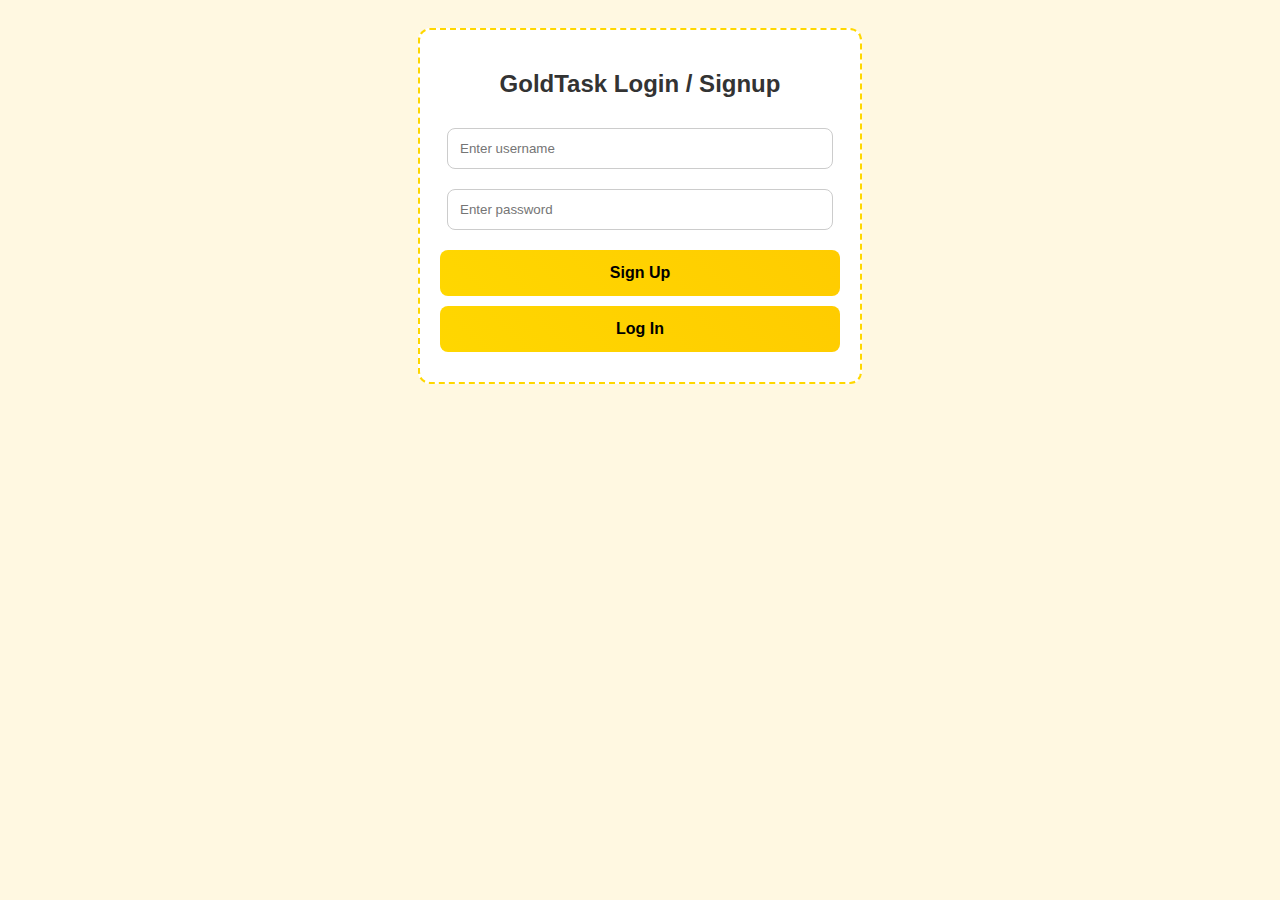
==== index.html @ 859b3c67 "Update index.html" ====
<!DOCTYPE html>
<html lang="en">
<head>
  <meta charset="UTF-8" />
  <meta name="viewport" content="width=device-width, initial-scale=1.0" />
  <title>GoldTask - Earn Daily</title>
  <link rel="stylesheet" href="https://cdnjs.cloudflare.com/ajax/libs/font-awesome/6.5.0/css/all.min.css">
  <style>
    body {
      font-family: Arial, sans-serif;
      background-color: #fff8e1;
      color: #333;
      text-align: center;
      padding: 20px;
    }
    .container {
      max-width: 600px;
      margin: auto;
      padding: 30px;
      background: #fffef2;
      border-radius: 12px;
      border: 2px solid #ffd700;
      box-shadow: 0 6px 12px rgba(0,0,0,0.1);
    }
    h1 {
      color: #b8860b;
      margin-bottom: 15px;
    }
    button {
      display: block;
      width: 100%;
      margin: 10px 0;
      padding: 14px;
      font-size: 16px;
      font-weight: bold;
      border: none;
      border-radius: 8px;
      background: linear-gradient(45deg, #ffd700, #ffcc00);
      cursor: pointer;
    }
    button:hover {
      background: linear-gradient(45deg, #ffcc00, #e6b800);
    }
    #referralText {
      font-weight: bold;
      margin-top: 10px;
    }
    #welcomeMessage {
      font-size: 24px;
      color: #b8860b;
      margin-top: 20px;
    }
    #fakeWithdrawalMsg {
      display: none;
      color: green;
      font-weight: bold;
    }
    .auth-container {
      max-width: 400px;
      margin: auto;
      padding: 20px;
      background: #fff;
      border: 2px dashed #ffd700;
      border-radius: 12px;
      margin-bottom: 20px;
    }
    input {
      width: 90%;
      padding: 12px;
      margin: 10px 0;
      border: 1px solid #ccc;
      border-radius: 8px;
    }
    .logout-btn {
      background: crimson;
      color: white;
    }
    #referralCountDisplay {
      font-size: 18px;
      color: #b8860b;
      margin: 15px 0;
      font-weight: bold;
    }
  </style>
</head>
<body>
  <div class="auth-container" id="authContainer">
    <h2>GoldTask Login / Signup</h2>
    <input type="text" id="username" placeholder="Enter username" />
    <input type="password" id="password" placeholder="Enter password" />
    <button onclick="signup()">Sign Up</button>
    <button onclick="login()">Log In</button>
  </div>

  <div id="welcomeMessage" style="display:none;">Welcome to GoldTask</div>

  <div class="container" style="display:none;" id="mainContainer">
    <h1>GoldTask</h1>
    <p>Watch ads, earn money, and invite friends!</p>
    
    <div id="referralCountDisplay">Your Referrals: 0</div>
    
    <button onclick="window.location.href='ad.html'"><i class="fas fa-play-circle"></i> Go to Ad Page</button>
    <button onclick="window.location.href='withdrawal.html'"><i class="fas fa-wallet"></i> Withdrawal</button>
    <button onclick="window.location.href='dashboard.html'"><i class="fas fa-chart-line"></i> Dashboard</button>
    <button onclick="window.location.href='activity.html'"><i class="fas fa-clock"></i> Activity History</button>
    <button onclick="window.location.href='setting.html'"><i class="fas fa-cog"></i> Settings</button>
    <button onclick="copyReferralLink()"><i class="fas fa-copy"></i> Copy Referral Link</button>
    <button onclick="openSurvey()"><i class="fas fa-poll"></i> Survey</button>
    <button class="logout-btn" onclick="logout()">Logout</button>
    
    <p>Referral Link: <span id="referralText">https://ads-watch-anj9.vercel.app/#ref=</span></p>
    <p id="fakeWithdrawalMsg">Processing your withdrawal request...</p>
    
    <button onclick="dailyCheckInReward()">Daily Check-In</button>
    <p id="coinsDisplay">Total Coins: 0</p>
    
    <p id="totalEarnings">Total Earnings: $0.00</p>
    
    <div id="referralSection" style="display: none; margin-top: 20px;">
      <h3>Your Referral Link:</h3>
      <input type="text" id="referralLink" readonly style="width: 100%; padding: 10px; border-radius: 8px; border: 1px solid #ccc;">
      <button onclick="copyReferralLink()" style="margin-top: 10px; padding: 10px 20px; border: none; background: #4CAF50; color: white; border-radius: 8px;">Copy</button>
    </div>
  </div>

  <script>
    function login() {
      const user = document.getElementById("username").value;
      const pass = document.getElementById("password").value;
      const saved = JSON.parse(localStorage.getItem("goldUser"));

      if (saved && user === saved.user && pass === saved.pass) {
        localStorage.setItem("goldLoggedIn", "true");
        localStorage.setItem("loggedInUser", user);
        localStorage.setItem("userSession", "active");

        if (!localStorage.getItem(`referralCount_${user}`)) {
          localStorage.setItem(`referralCount_${user}`, "0");
        }
        showDashboard();
      } else {
        alert("Invalid credentials.");
      }
    }

    document.addEventListener("DOMContentLoaded", function() {
      let savedCoins = parseInt(localStorage.getItem("coins") || "0");
      updateCoinsDisplay(savedCoins);
      updateEarningsDisplay();

      if (localStorage.getItem("goldLoggedIn") === "true" && 
          localStorage.getItem("userSession") === "active") {
        showDashboard();
      }

      const urlParams = new URLSearchParams(window.location.hash.slice(1));
      const referrer = urlParams.get("ref");
      if (referrer && !localStorage.getItem("ref_earned")) {
        let refCount = parseInt(localStorage.getItem(`referralCount_${referrer}`) || "0");
        localStorage.setItem(`referralCount_${referrer}`, refCount + 1);

        let refKey = `coins_${referrer}`;
        let current = parseInt(localStorage.getItem(refKey) || "0");
        localStorage.setItem(refKey, current + 100);

        localStorage.setItem("ref_earned", "true");

        const currentUser = localStorage.getItem("loggedInUser");
        if (currentUser === referrer) {
          updateReferralCountDisplay();
        }
      }
    });

    function logActivity(text) {
      let logs = JSON.parse(localStorage.getItem("activityLogs")) || [];
      const now = new Date().toLocaleString();
      logs.push(`${text} at ${now}`);
      localStorage.setItem("activityLogs", JSON.stringify(logs));
    }

    function openSurvey() {
      window.open("https://www.youtube.com/@ToonCraftStudio-f7o", "_blank");
      setTimeout(() => {
        let earnings = parseFloat(localStorage.getItem("goldEarnings") || "0");
        earnings += 0.15;
        localStorage.setItem("goldEarnings", earnings.toFixed(2));
        updateEarningsDisplay();
        alert("Survey complete! You earned $0.15");
      }, 10000);
    }

    function updateEarningsDisplay() {
      let earnings = parseFloat(localStorage.getItem("goldEarnings") || "0");
      document.getElementById("totalEarnings").innerText = `Total Earnings: $${earnings.toFixed(2)}`;
    }

    function copyReferralLink() {
      const text = document.getElementById("referralText").innerText;
      navigator.clipboard.writeText(text).then(() => {
        alert("Referral link copied!");
      });
    }

    function fakeWithdrawal() {
      document.querySelector("button").style.display = "none";
      document.getElementById("fakeWithdrawalMsg").style.display = "block";
      setTimeout(() => {
        document.getElementById("fakeWithdrawalMsg").innerText = "Your withdrawal request has been processed successfully!";
        setTimeout(() => {
          document.getElementById("fakeWithdrawalMsg").style.display = "none";
          document.querySelector("button").style.display = "block";
        }, 3000);
      }, 3000);
    }

    function signup() {
      const user = document.getElementById("username").value;
      const pass = document.getElementById("password").value;
      if (user && pass) {
        localStorage.setItem("goldUser", JSON.stringify({ user, pass }));
        alert("Signup successful! Now login.");
      } else {
        alert("Please enter both username and password.");
      }
    }

    function logout() {
      localStorage.removeItem("goldLoggedIn");
      localStorage.removeItem("loggedInUser");
      localStorage.removeItem("userSession");
      location.reload();
    }

    function showDashboard() {
      document.getElementById("authContainer").style.display = "none";
      document.getElementById("welcomeMessage").style.display = "block";
      setTimeout(() => {
        document.getElementById("welcomeMessage").style.display = "none";
        document.getElementById("mainContainer").style.display = "block";
        let coins = parseInt(localStorage.getItem("coins") || "0");
        updateCoinsDisplay(coins);

        const currentUser = localStorage.getItem("loggedInUser") || "MyUsername";
        document.getElementById("referralText").innerText = `https://ads-watch-anj9.vercel.app/#ref=${currentUser}`;

        updateReferralCountDisplay();
        updateEarningsDisplay();
      }, 2000);
    }

    function updateReferralCountDisplay() {
      const currentUser = localStorage.getItem("loggedInUser");
      if (currentUser) {
        const count = localStorage.getItem(`referralCount_${currentUser}`) || "0";
        document.getElementById("referralCountDisplay").innerText = `Your Referrals: ${count}`;
      }
    }

    function dailyCheckInReward() {
      let lastLogin = localStorage.getItem("lastLoginDate");
      let currentDate = new Date().toLocaleDateString();
      if (lastLogin !== currentDate) {
        localStorage.setItem("lastLoginDate", currentDate);
        let streak = parseInt(localStorage.getItem("streak") || "0");
        let reward = getDailyReward(streak);
        let currentCoins = parseInt(localStorage.getItem("coins") || "0");
        currentCoins += reward;
        localStorage.setItem("coins", currentCoins);
        localStorage.setItem("streak", streak + 1);
        alert(`You earned ${reward} coins for today's check-in!`);
        updateCoinsDisplay(currentCoins);
      } else {
        alert("You already checked in today. Come back tomorrow!");
      }
    }

    function getDailyReward(streak) {
      if (streak >= 6) {
        return 50;
      }
      return (streak + 1) * 5;
    }

    function updateCoinsDisplay(coins) {
      document.getElementById("coinsDisplay").innerText = `Total Coins: ${coins}`;
    }
  </script>
</body>
</html>
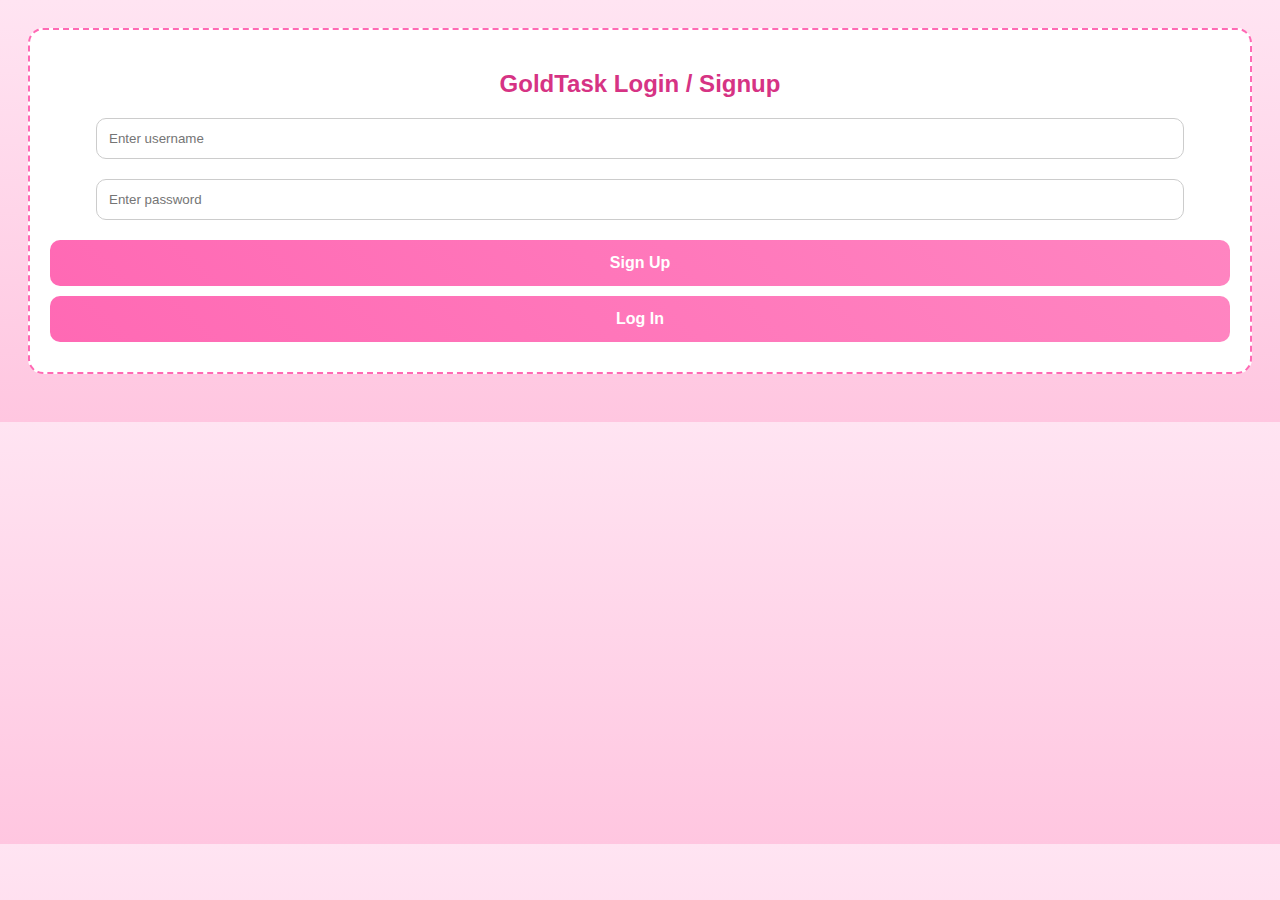
==== commit f0a0204d: "Update index.html" ====
--- a/index.html
+++ b/index.html
@@ -1,5 +1,4 @@
-<!DOCTYPE html>
-<html lang="en">
+<!DOCTYPE html><html lang="en">
 <head>
   <meta charset="UTF-8" />
   <meta name="viewport" content="width=device-width, initial-scale=1.0" />
@@ -7,8 +6,8 @@
   <link rel="stylesheet" href="https://cdnjs.cloudflare.com/ajax/libs/font-awesome/6.5.0/css/all.min.css">
   <style>
     body {
-      font-family: Arial, sans-serif;
-      background-color: #fff8e1;
+      font-family: 'Segoe UI', sans-serif;
+      background: linear-gradient(to bottom, #ffe4f2, #ffc6e0);
       color: #333;
       text-align: center;
       padding: 20px;
@@ -17,14 +16,14 @@
       max-width: 600px;
       margin: auto;
       padding: 30px;
-      background: #fffef2;
-      border-radius: 12px;
-      border: 2px solid #ffd700;
-      box-shadow: 0 6px 12px rgba(0,0,0,0.1);
-    }
-    h1 {
-      color: #b8860b;
-      margin-bottom: 15px;
+      background: #fff0f6;
+      border-radius: 20px;
+      border: 2px solid #ff69b4;
+      box-shadow: 0 8px 20px rgba(255, 105, 180, 0.2);
+    }
+    h1, h2 {
+      color: #d63384;
+      margin-bottom: 10px;
     }
     button {
       display: block;
@@ -34,52 +33,36 @@
       font-size: 16px;
       font-weight: bold;
       border: none;
-      border-radius: 8px;
-      background: linear-gradient(45deg, #ffd700, #ffcc00);
+      border-radius: 10px;
+      background: linear-gradient(45deg, #ff69b4, #ff85c1);
+      color: white;
       cursor: pointer;
     }
     button:hover {
-      background: linear-gradient(45deg, #ffcc00, #e6b800);
-    }
-    #referralText {
-      font-weight: bold;
-      margin-top: 10px;
-    }
-    #welcomeMessage {
-      font-size: 24px;
-      color: #b8860b;
-      margin-top: 20px;
-    }
-    #fakeWithdrawalMsg {
-      display: none;
-      color: green;
-      font-weight: bold;
-    }
-    .auth-container {
-      max-width: 400px;
-      margin: auto;
-      padding: 20px;
-      background: #fff;
-      border: 2px dashed #ffd700;
-      border-radius: 12px;
-      margin-bottom: 20px;
+      background: linear-gradient(45deg, #ff85c1, #ff69b4);
     }
     input {
       width: 90%;
       padding: 12px;
       margin: 10px 0;
       border: 1px solid #ccc;
-      border-radius: 8px;
+      border-radius: 10px;
     }
     .logout-btn {
       background: crimson;
       color: white;
     }
-    #referralCountDisplay {
+    #referralCountDisplay, #coinsDisplay, #totalEarnings {
       font-size: 18px;
-      color: #b8860b;
-      margin: 15px 0;
+      color: #d63384;
       font-weight: bold;
+    }
+    .auth-container {
+      background: #fff;
+      border: 2px dashed #ff69b4;
+      border-radius: 15px;
+      padding: 20px;
+      margin-bottom: 20px;
     }
   </style>
 </head>
@@ -90,94 +73,82 @@
     <input type="password" id="password" placeholder="Enter password" />
     <button onclick="signup()">Sign Up</button>
     <button onclick="login()">Log In</button>
-  </div>
-
-  <div id="welcomeMessage" style="display:none;">Welcome to GoldTask</div>
-
-  <div class="container" style="display:none;" id="mainContainer">
+  </div>  <div id="welcomeMessage" style="display:none; font-size:22px; color:#d63384;">Welcome to GoldTask</div>  <div class="container" style="display:none;" id="mainContainer">
     <h1>GoldTask</h1>
-    <p>Watch ads, earn money, and invite friends!</p>
-    
-    <div id="referralCountDisplay">Your Referrals: 0</div>
-    
-    <button onclick="window.location.href='ad.html'"><i class="fas fa-play-circle"></i> Go to Ad Page</button>
-    <button onclick="window.location.href='withdrawal.html'"><i class="fas fa-wallet"></i> Withdrawal</button>
-    <button onclick="window.location.href='dashboard.html'"><i class="fas fa-chart-line"></i> Dashboard</button>
-    <button onclick="window.location.href='activity.html'"><i class="fas fa-clock"></i> Activity History</button>
-    <button onclick="window.location.href='setting.html'"><i class="fas fa-cog"></i> Settings</button>
-    <button onclick="copyReferralLink()"><i class="fas fa-copy"></i> Copy Referral Link</button>
-    <button onclick="openSurvey()"><i class="fas fa-poll"></i> Survey</button>
-    <button class="logout-btn" onclick="logout()">Logout</button>
-    
-    <p>Referral Link: <span id="referralText">https://ads-watch-anj9.vercel.app/#ref=</span></p>
-    <p id="fakeWithdrawalMsg">Processing your withdrawal request...</p>
-    
-    <button onclick="dailyCheckInReward()">Daily Check-In</button>
-    <p id="coinsDisplay">Total Coins: 0</p>
-    
-    <p id="totalEarnings">Total Earnings: $0.00</p>
-    
-    <div id="referralSection" style="display: none; margin-top: 20px;">
-      <h3>Your Referral Link:</h3>
-      <input type="text" id="referralLink" readonly style="width: 100%; padding: 10px; border-radius: 8px; border: 1px solid #ccc;">
-      <button onclick="copyReferralLink()" style="margin-top: 10px; padding: 10px 20px; border: none; background: #4CAF50; color: white; border-radius: 8px;">Copy</button>
-    </div>
-  </div>
-
-  <script>
+    <p>Watch ads, earn coins, and invite friends to earn more!</p><div id="referralCountDisplay">Your Referrals: 0</div>
+<div id="coinsDisplay">Total Coins: 0</div>
+<div id="totalEarnings">Total Earnings: $0.00</div>
+
+<button onclick="window.location.href='ad.html'"><i class="fas fa-play-circle"></i> Watch Ads</button>
+<button onclick="openSurvey()"><i class="fas fa-poll"></i> Survey</button>
+<button onclick="dailyCheckInReward()"><i class="fas fa-calendar-check"></i> Daily Check-In</button>
+<button onclick="window.location.href='withdrawal.html'"><i class="fas fa-wallet"></i> Withdrawal</button>
+<button onclick="window.location.href='dashboard.html'"><i class="fas fa-chart-line"></i> Dashboard</button>
+<button onclick="window.location.href='activity.html'"><i class="fas fa-clock"></i> Activity</button>
+<button onclick="window.location.href='setting.html'"><i class="fas fa-cog"></i> Settings</button>
+<button onclick="copyReferralLink()"><i class="fas fa-copy"></i> Copy Referral Link</button>
+<button class="logout-btn" onclick="logout()">Logout</button>
+
+<p>Your Referral Link: <span id="referralText"></span></p>
+
+  </div>  <script>
+    function updateEarningsDisplay() {
+      let earnings = parseFloat(localStorage.getItem("goldEarnings") || "0");
+      document.getElementById("totalEarnings").innerText = `Total Earnings: $${earnings.toFixed(2)}`;
+    }
+
+    function updateCoinsDisplay() {
+      let coins = parseInt(localStorage.getItem("coins") || "0");
+      document.getElementById("coinsDisplay").innerText = `Total Coins: ${coins}`;
+    }
+
+    function updateReferralCountDisplay() {
+      const currentUser = localStorage.getItem("loggedInUser");
+      const count = localStorage.getItem(`referralCount_${currentUser}`) || "0";
+      document.getElementById("referralCountDisplay").innerText = `Your Referrals: ${count}`;
+    }
+
+    function showDashboard() {
+      document.getElementById("authContainer").style.display = "none";
+      document.getElementById("welcomeMessage").style.display = "block";
+      setTimeout(() => {
+        document.getElementById("welcomeMessage").style.display = "none";
+        document.getElementById("mainContainer").style.display = "block";
+        updateCoinsDisplay();
+        updateEarningsDisplay();
+        updateReferralCountDisplay();
+        const user = localStorage.getItem("loggedInUser");
+        document.getElementById("referralText").innerText = `https://yourdomain.com/#ref=${user}`;
+      }, 2000);
+    }
+
     function login() {
       const user = document.getElementById("username").value;
       const pass = document.getElementById("password").value;
       const saved = JSON.parse(localStorage.getItem("goldUser"));
-
       if (saved && user === saved.user && pass === saved.pass) {
         localStorage.setItem("goldLoggedIn", "true");
         localStorage.setItem("loggedInUser", user);
-        localStorage.setItem("userSession", "active");
-
-        if (!localStorage.getItem(`referralCount_${user}`)) {
-          localStorage.setItem(`referralCount_${user}`, "0");
-        }
         showDashboard();
       } else {
-        alert("Invalid credentials.");
-      }
-    }
-
-    document.addEventListener("DOMContentLoaded", function() {
-      let savedCoins = parseInt(localStorage.getItem("coins") || "0");
-      updateCoinsDisplay(savedCoins);
-      updateEarningsDisplay();
-
-      if (localStorage.getItem("goldLoggedIn") === "true" && 
-          localStorage.getItem("userSession") === "active") {
-        showDashboard();
-      }
-
-      const urlParams = new URLSearchParams(window.location.hash.slice(1));
-      const referrer = urlParams.get("ref");
-      if (referrer && !localStorage.getItem("ref_earned")) {
-        let refCount = parseInt(localStorage.getItem(`referralCount_${referrer}`) || "0");
-        localStorage.setItem(`referralCount_${referrer}`, refCount + 1);
-
-        let refKey = `coins_${referrer}`;
-        let current = parseInt(localStorage.getItem(refKey) || "0");
-        localStorage.setItem(refKey, current + 100);
-
-        localStorage.setItem("ref_earned", "true");
-
-        const currentUser = localStorage.getItem("loggedInUser");
-        if (currentUser === referrer) {
-          updateReferralCountDisplay();
-        }
-      }
-    });
-
-    function logActivity(text) {
-      let logs = JSON.parse(localStorage.getItem("activityLogs")) || [];
-      const now = new Date().toLocaleString();
-      logs.push(`${text} at ${now}`);
-      localStorage.setItem("activityLogs", JSON.stringify(logs));
+        alert("Invalid credentials");
+      }
+    }
+
+    function signup() {
+      const user = document.getElementById("username").value;
+      const pass = document.getElementById("password").value;
+      if (user && pass) {
+        localStorage.setItem("goldUser", JSON.stringify({ user, pass }));
+        alert("Signup successful!");
+      } else {
+        alert("Please enter username and password.");
+      }
+    }
+
+    function logout() {
+      localStorage.clear();
+      location.reload();
     }
 
     function openSurvey() {
@@ -187,75 +158,8 @@
         earnings += 0.15;
         localStorage.setItem("goldEarnings", earnings.toFixed(2));
         updateEarningsDisplay();
-        alert("Survey complete! You earned $0.15");
+        alert("Survey completed! You earned $0.15");
       }, 10000);
-    }
-
-    function updateEarningsDisplay() {
-      let earnings = parseFloat(localStorage.getItem("goldEarnings") || "0");
-      document.getElementById("totalEarnings").innerText = `Total Earnings: $${earnings.toFixed(2)}`;
-    }
-
-    function copyReferralLink() {
-      const text = document.getElementById("referralText").innerText;
-      navigator.clipboard.writeText(text).then(() => {
-        alert("Referral link copied!");
-      });
-    }
-
-    function fakeWithdrawal() {
-      document.querySelector("button").style.display = "none";
-      document.getElementById("fakeWithdrawalMsg").style.display = "block";
-      setTimeout(() => {
-        document.getElementById("fakeWithdrawalMsg").innerText = "Your withdrawal request has been processed successfully!";
-        setTimeout(() => {
-          document.getElementById("fakeWithdrawalMsg").style.display = "none";
-          document.querySelector("button").style.display = "block";
-        }, 3000);
-      }, 3000);
-    }
-
-    function signup() {
-      const user = document.getElementById("username").value;
-      const pass = document.getElementById("password").value;
-      if (user && pass) {
-        localStorage.setItem("goldUser", JSON.stringify({ user, pass }));
-        alert("Signup successful! Now login.");
-      } else {
-        alert("Please enter both username and password.");
-      }
-    }
-
-    function logout() {
-      localStorage.removeItem("goldLoggedIn");
-      localStorage.removeItem("loggedInUser");
-      localStorage.removeItem("userSession");
-      location.reload();
-    }
-
-    function showDashboard() {
-      document.getElementById("authContainer").style.display = "none";
-      document.getElementById("welcomeMessage").style.display = "block";
-      setTimeout(() => {
-        document.getElementById("welcomeMessage").style.display = "none";
-        document.getElementById("mainContainer").style.display = "block";
-        let coins = parseInt(localStorage.getItem("coins") || "0");
-        updateCoinsDisplay(coins);
-
-        const currentUser = localStorage.getItem("loggedInUser") || "MyUsername";
-        document.getElementById("referralText").innerText = `https://ads-watch-anj9.vercel.app/#ref=${currentUser}`;
-
-        updateReferralCountDisplay();
-        updateEarningsDisplay();
-      }, 2000);
-    }
-
-    function updateReferralCountDisplay() {
-      const currentUser = localStorage.getItem("loggedInUser");
-      if (currentUser) {
-        const count = localStorage.getItem(`referralCount_${currentUser}`) || "0";
-        document.getElementById("referralCountDisplay").innerText = `Your Referrals: ${count}`;
-      }
     }
 
     function dailyCheckInReward() {
@@ -264,28 +168,40 @@
       if (lastLogin !== currentDate) {
         localStorage.setItem("lastLoginDate", currentDate);
         let streak = parseInt(localStorage.getItem("streak") || "0");
-        let reward = getDailyReward(streak);
+        let reward = (streak + 1) * 5;
         let currentCoins = parseInt(localStorage.getItem("coins") || "0");
         currentCoins += reward;
         localStorage.setItem("coins", currentCoins);
         localStorage.setItem("streak", streak + 1);
         alert(`You earned ${reward} coins for today's check-in!`);
-        updateCoinsDisplay(currentCoins);
+        updateCoinsDisplay();
       } else {
-        alert("You already checked in today. Come back tomorrow!");
-      }
-    }
-
-    function getDailyReward(streak) {
-      if (streak >= 6) {
-        return 50;
-      }
-      return (streak + 1) * 5;
-    }
-
-    function updateCoinsDisplay(coins) {
-      document.getElementById("coinsDisplay").innerText = `Total Coins: ${coins}`;
-    }
-  </script>
-</body>
+        alert("You already checked in today!");
+      }
+    }
+
+    function copyReferralLink() {
+      const text = document.getElementById("referralText").innerText;
+      navigator.clipboard.writeText(text).then(() => alert("Referral link copied!"));
+    }
+
+    document.addEventListener("DOMContentLoaded", function () {
+      updateCoinsDisplay();
+      updateEarningsDisplay();
+      const params = new URLSearchParams(window.location.hash.slice(1));
+      const ref = params.get("ref");
+      if (ref && !localStorage.getItem("ref_earned")) {
+        let refCount = parseInt(localStorage.getItem(`referralCount_${ref}`) || "0");
+        localStorage.setItem(`referralCount_${ref}`, refCount + 1);
+        let refKey = `coins_${ref}`;
+        let current = parseInt(localStorage.getItem(refKey) || "0");
+        localStorage.setItem(refKey, current + 100);
+        localStorage.setItem("ref_earned", "true");
+      }
+
+      if (localStorage.getItem("goldLoggedIn") === "true") {
+        showDashboard();
+      }
+    });
+  </script></body>
 </html>
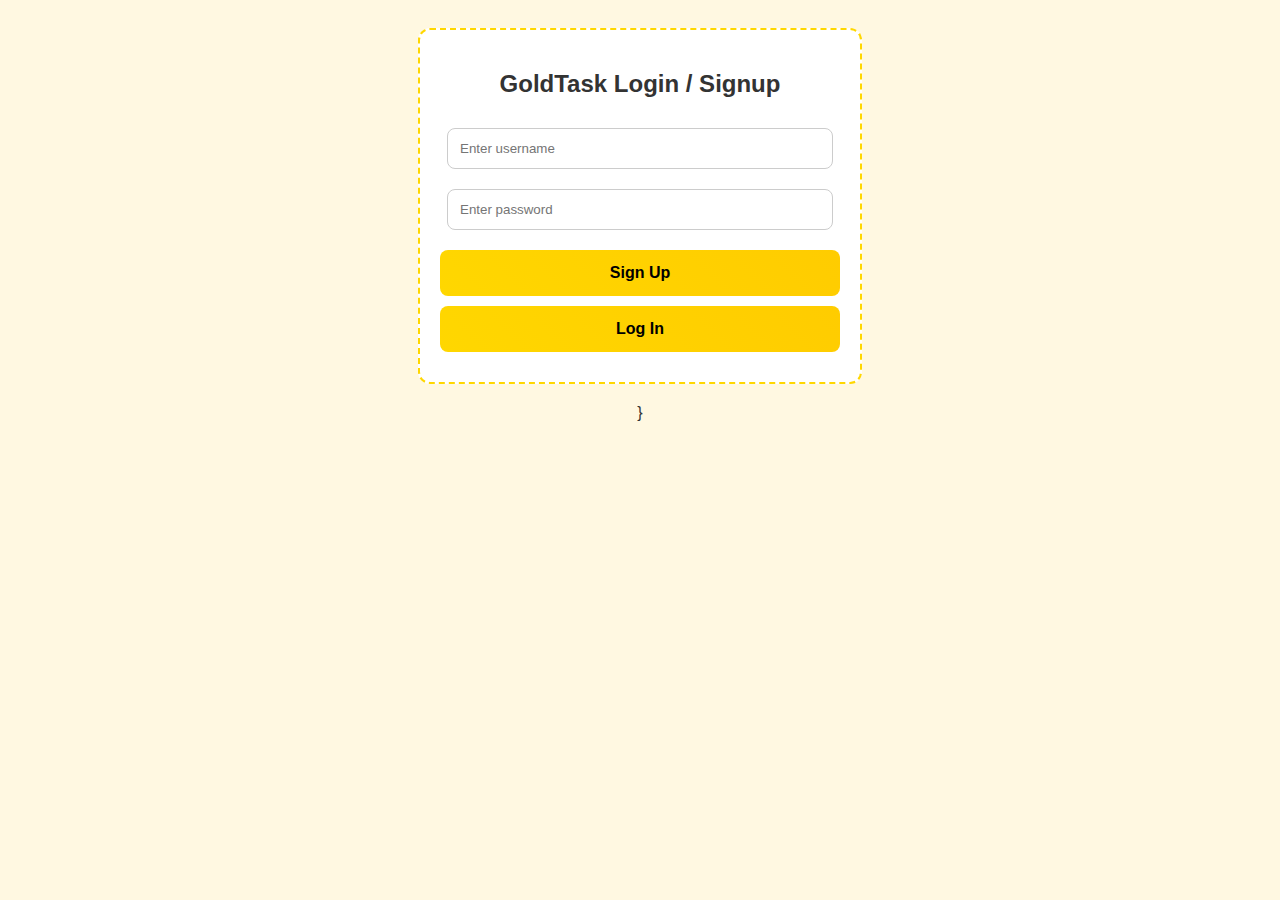
==== commit bbde469c: "Update index.html" ====
--- a/index.html
+++ b/index.html
@@ -1,4 +1,5 @@
-<!DOCTYPE html><html lang="en">
+<!DOCTYPE html>
+<html lang="en">
 <head>
   <meta charset="UTF-8" />
   <meta name="viewport" content="width=device-width, initial-scale=1.0" />
@@ -6,8 +7,8 @@
   <link rel="stylesheet" href="https://cdnjs.cloudflare.com/ajax/libs/font-awesome/6.5.0/css/all.min.css">
   <style>
     body {
-      font-family: 'Segoe UI', sans-serif;
-      background: linear-gradient(to bottom, #ffe4f2, #ffc6e0);
+      font-family: Arial, sans-serif;
+      background-color: #fff8e1;
       color: #333;
       text-align: center;
       padding: 20px;
@@ -16,14 +17,14 @@
       max-width: 600px;
       margin: auto;
       padding: 30px;
-      background: #fff0f6;
-      border-radius: 20px;
-      border: 2px solid #ff69b4;
-      box-shadow: 0 8px 20px rgba(255, 105, 180, 0.2);
-    }
-    h1, h2 {
-      color: #d63384;
-      margin-bottom: 10px;
+      background: #fffef2;
+      border-radius: 12px;
+      border: 2px solid #ffd700;
+      box-shadow: 0 6px 12px rgba(0,0,0,0.1);
+    }
+    h1 {
+      color: #b8860b;
+      margin-bottom: 15px;
     }
     button {
       display: block;
@@ -33,36 +34,52 @@
       font-size: 16px;
       font-weight: bold;
       border: none;
-      border-radius: 10px;
-      background: linear-gradient(45deg, #ff69b4, #ff85c1);
-      color: white;
+      border-radius: 8px;
+      background: linear-gradient(45deg, #ffd700, #ffcc00);
       cursor: pointer;
     }
     button:hover {
-      background: linear-gradient(45deg, #ff85c1, #ff69b4);
+      background: linear-gradient(45deg, #ffcc00, #e6b800);
+    }
+    #referralText {
+      font-weight: bold;
+      margin-top: 10px;
+    }
+    #welcomeMessage {
+      font-size: 24px;
+      color: #b8860b;
+      margin-top: 20px;
+    }
+    #fakeWithdrawalMsg {
+      display: none;
+      color: green;
+      font-weight: bold;
+    }
+    .auth-container {
+      max-width: 400px;
+      margin: auto;
+      padding: 20px;
+      background: #fff;
+      border: 2px dashed #ffd700;
+      border-radius: 12px;
+      margin-bottom: 20px;
     }
     input {
       width: 90%;
       padding: 12px;
       margin: 10px 0;
       border: 1px solid #ccc;
-      border-radius: 10px;
+      border-radius: 8px;
     }
     .logout-btn {
       background: crimson;
       color: white;
     }
-    #referralCountDisplay, #coinsDisplay, #totalEarnings {
+    #referralCountDisplay {
       font-size: 18px;
-      color: #d63384;
-      font-weight: bold;
-    }
-    .auth-container {
-      background: #fff;
-      border: 2px dashed #ff69b4;
-      border-radius: 15px;
-      padding: 20px;
-      margin-bottom: 20px;
+      color: #b8860b;
+      margin: 15px 0;
+      font-weight: bold;
     }
   </style>
 </head>
@@ -73,82 +90,98 @@
     <input type="password" id="password" placeholder="Enter password" />
     <button onclick="signup()">Sign Up</button>
     <button onclick="login()">Log In</button>
-  </div>  <div id="welcomeMessage" style="display:none; font-size:22px; color:#d63384;">Welcome to GoldTask</div>  <div class="container" style="display:none;" id="mainContainer">
+  </div>
+
+  <div id="welcomeMessage" style="display:none;">Welcome to GoldTask</div>
+
+  <div class="container" style="display:none;" id="mainContainer">
     <h1>GoldTask</h1>
-    <p>Watch ads, earn coins, and invite friends to earn more!</p><div id="referralCountDisplay">Your Referrals: 0</div>
-<div id="coinsDisplay">Total Coins: 0</div>
-<div id="totalEarnings">Total Earnings: $0.00</div>
-
-<button onclick="window.location.href='ad.html'"><i class="fas fa-play-circle"></i> Watch Ads</button>
-<button onclick="openSurvey()"><i class="fas fa-poll"></i> Survey</button>
-<button onclick="dailyCheckInReward()"><i class="fas fa-calendar-check"></i> Daily Check-In</button>
-<button onclick="window.location.href='withdrawal.html'"><i class="fas fa-wallet"></i> Withdrawal</button>
-<button onclick="window.location.href='dashboard.html'"><i class="fas fa-chart-line"></i> Dashboard</button>
-<button onclick="window.location.href='activity.html'"><i class="fas fa-clock"></i> Activity</button>
-<button onclick="window.location.href='setting.html'"><i class="fas fa-cog"></i> Settings</button>
-<button onclick="copyReferralLink()"><i class="fas fa-copy"></i> Copy Referral Link</button>
-<button class="logout-btn" onclick="logout()">Logout</button>
-
-<p>Your Referral Link: <span id="referralText"></span></p>
-
-  </div>  <script>
-    function updateEarningsDisplay() {
-      let earnings = parseFloat(localStorage.getItem("goldEarnings") || "0");
-      document.getElementById("totalEarnings").innerText = `Total Earnings: $${earnings.toFixed(2)}`;
-    }
-
-    function updateCoinsDisplay() {
-      let coins = parseInt(localStorage.getItem("coins") || "0");
-      document.getElementById("coinsDisplay").innerText = `Total Coins: ${coins}`;
-    }
-
-    function updateReferralCountDisplay() {
-      const currentUser = localStorage.getItem("loggedInUser");
-      const count = localStorage.getItem(`referralCount_${currentUser}`) || "0";
-      document.getElementById("referralCountDisplay").innerText = `Your Referrals: ${count}`;
-    }
-
-    function showDashboard() {
-      document.getElementById("authContainer").style.display = "none";
-      document.getElementById("welcomeMessage").style.display = "block";
-      setTimeout(() => {
-        document.getElementById("welcomeMessage").style.display = "none";
-        document.getElementById("mainContainer").style.display = "block";
-        updateCoinsDisplay();
-        updateEarningsDisplay();
-        updateReferralCountDisplay();
-        const user = localStorage.getItem("loggedInUser");
-        document.getElementById("referralText").innerText = `https://yourdomain.com/#ref=${user}`;
-      }, 2000);
-    }
-
+    <p>Watch ads, earn money, and invite friends!</p>
+    
+    <div id="referralCountDisplay">Your Referrals: 0</div>
+    
+    <button onclick="window.location.href='ad.html'"><i class="fas fa-play-circle"></i> Go to Ad Page</button>
+    <button onclick="window.location.href='withdrawal.html'"><i class="fas fa-wallet"></i> Withdrawal</button>
+    <button onclick="window.location.href='dashboard.html'"><i class="fas fa-chart-line"></i> Dashboard</button>
+    <button onclick="window.location.href='activity.html'"><i class="fas fa-clock"></i> Activity History</button>
+    <button onclick="window.location.href='setting.html'"><i class="fas fa-cog"></i> Settings</button>
+    <button onclick="copyReferralLink()"><i class="fas fa-copy"></i> Copy Referral Link</button>
+    <button onclick="openSurvey()"><i class="fas fa-poll"></i> Survey</button>
+    <button class="logout-btn" onclick="logout()">Logout</button>
+
+        <p>Referral Link: <span id="referralText">https://ads-watch-anj9.vercel.app/#ref=</span></p>
+    <p id="fakeWithdrawalMsg">Processing your withdrawal request...</p>
+    
+    <button onclick="dailyCheckInReward()">Daily Check-In</button>
+    <p id="coinsDisplay">Total Coins: 0</p>
+    
+    <p id="totalEarnings">Total Earnings: $0.00</p>
+    
+    <div id="referralSection" style="display: none; margin-top: 20px;">
+      <h3>Your Referral Link:</h3>
+      <input type="text" id="referralLink" readonly style="width: 100%; padding: 10px; border-radius: 8px; border: 1px solid #ccc;">
+      <button onclick="copyReferralLink()" style="margin-top: 10px; padding: 10px 20px; border: none; background: #4CAF50; color: white; border-radius: 8px;">Copy</button>
+    </div>
+  </div>
+
+  <script>
+    // ========== ترمیم شدہ لاگ ان سسٹم ==========
     function login() {
       const user = document.getElementById("username").value;
       const pass = document.getElementById("password").value;
       const saved = JSON.parse(localStorage.getItem("goldUser"));
+
       if (saved && user === saved.user && pass === saved.pass) {
         localStorage.setItem("goldLoggedIn", "true");
         localStorage.setItem("loggedInUser", user);
+        localStorage.setItem("userSession", "active"); // نئی لائن شامل کی
+        
+        if (!localStorage.getItem(`referralCount_${user}`)) {
+          localStorage.setItem(`referralCount_${user}`, "0");
+        }
         showDashboard();
       } else {
-        alert("Invalid credentials");
-      }
-    }
-
-    function signup() {
-      const user = document.getElementById("username").value;
-      const pass = document.getElementById("password").value;
-      if (user && pass) {
-        localStorage.setItem("goldUser", JSON.stringify({ user, pass }));
-        alert("Signup successful!");
-      } else {
-        alert("Please enter username and password.");
-      }
-    }
-
-    function logout() {
-      localStorage.clear();
-      location.reload();
+        alert("Invalid credentials.");
+      }
+    }
+
+    // ========== ترمیم شدہ صفحہ لوڈ ایونٹ ==========
+    document.addEventListener("DOMContentLoaded", function() {
+      let savedCoins = parseInt(localStorage.getItem("coins") || "0");
+      updateCoinsDisplay(savedCoins);
+      
+      // نئی چیک شامل کی
+      if (localStorage.getItem("goldLoggedIn") === "true" && 
+          localStorage.getItem("userSession") === "active") {
+        showDashboard();
+      }
+
+      // باقی تمام موجودہ کوڈ
+      const urlParams = new URLSearchParams(window.location.hash.slice(1));
+      const referrer = urlParams.get("ref");
+      if (referrer && !localStorage.getItem("ref_earned")) {
+        let refCount = parseInt(localStorage.getItem(`referralCount_${referrer}`) || "0");
+        localStorage.setItem(`referralCount_${referrer}`, refCount + 1);
+        
+        let refKey = `coins_${referrer}`;
+        let current = parseInt(localStorage.getItem(refKey) || "0");
+        localStorage.setItem(refKey, current + 100);
+        
+        localStorage.setItem("ref_earned", "true");
+        
+        const currentUser = localStorage.getItem("loggedInUser");
+        if (currentUser === referrer) {
+          updateReferralCountDisplay();
+        }
+      }
+    });
+
+    // ========== باقی تمام فنکشنز تبدیل نہیں کیے گئے ==========
+    function logActivity(text) {
+      let logs = JSON.parse(localStorage.getItem("activityLogs")) || [];
+      const now = new Date().toLocaleString();
+      logs.push(`${text} at ${now}`);
+      localStorage.setItem("activityLogs", JSON.stringify(logs));
     }
 
     function openSurvey() {
@@ -158,8 +191,61 @@
         earnings += 0.15;
         localStorage.setItem("goldEarnings", earnings.toFixed(2));
         updateEarningsDisplay();
-        alert("Survey completed! You earned $0.15");
+        alert("Survey complete! You earned $0.15");
       }, 10000);
+    }
+
+    function updateEarningsDisplay() {
+      let earnings = parseFloat(localStorage.getItem("goldEarnings") || "0");
+      document.getElementById("totalEarnings").innerText = `Total Earnings: $${earnings.toFixed(2)}`;
+    }
+
+    function copyReferralLink() {
+      const text = document.getElementById("referralText").innerText;
+      navigator.clipboard.writeText(text).then(() => {
+        alert("Referral link copied!");
+      });
+      
+    function signup() {
+      const user = document.getElementById("username").value;
+      const pass = document.getElementById("password").value;
+      if (user && pass) {
+        localStorage.setItem("goldUser", JSON.stringify({ user, pass }));
+        alert("Signup successful! Now login.");
+      } else {
+        alert("Please enter both username and password.");
+      }
+    }
+
+    function logout() {
+      localStorage.removeItem("goldLoggedIn");
+      localStorage.removeItem("loggedInUser");
+      localStorage.removeItem("userSession"); // نئی لائن شامل کی
+      location.reload();
+    }
+
+    function showDashboard() {
+      document.getElementById("authContainer").style.display = "none";
+      document.getElementById("welcomeMessage").style.display = "block";
+      setTimeout(() => {
+        document.getElementById("welcomeMessage").style.display = "none";
+        document.getElementById("mainContainer").style.display = "block";
+        let coins = parseInt(localStorage.getItem("coins") || "0");
+        updateCoinsDisplay(coins);
+
+        const currentUser = localStorage.getItem("loggedInUser") || "MyUsername";
+        document.getElementById("referralText").innerText = `https://ads-watch-anj9.vercel.app/#ref=${currentUser}`;
+        
+        updateReferralCountDisplay();
+      }, 2000);
+    }
+
+    function updateReferralCountDisplay() {
+      const currentUser = localStorage.getItem("loggedInUser");
+      if (currentUser) {
+        const count = localStorage.getItem(`referralCount_${currentUser}`) || "0";
+        document.getElementById("referralCountDisplay").innerText = `Your Referrals: ${count}`;
+      }
     }
 
     function dailyCheckInReward() {
@@ -168,40 +254,29 @@
       if (lastLogin !== currentDate) {
         localStorage.setItem("lastLoginDate", currentDate);
         let streak = parseInt(localStorage.getItem("streak") || "0");
-        let reward = (streak + 1) * 5;
+        let reward = getDailyReward(streak);
         let currentCoins = parseInt(localStorage.getItem("coins") || "0");
         currentCoins += reward;
         localStorage.setItem("coins", currentCoins);
         localStorage.setItem("streak", streak + 1);
         alert(`You earned ${reward} coins for today's check-in!`);
-        updateCoinsDisplay();
+        updateCoinsDisplay(currentCoins);
       } else {
-        alert("You already checked in today!");
-      }
-    }
-
-    function copyReferralLink() {
-      const text = document.getElementById("referralText").innerText;
-      navigator.clipboard.writeText(text).then(() => alert("Referral link copied!"));
-    }
-
-    document.addEventListener("DOMContentLoaded", function () {
-      updateCoinsDisplay();
-      updateEarningsDisplay();
-      const params = new URLSearchParams(window.location.hash.slice(1));
-      const ref = params.get("ref");
-      if (ref && !localStorage.getItem("ref_earned")) {
-        let refCount = parseInt(localStorage.getItem(`referralCount_${ref}`) || "0");
-        localStorage.setItem(`referralCount_${ref}`, refCount + 1);
-        let refKey = `coins_${ref}`;
-        let current = parseInt(localStorage.getItem(refKey) || "0");
-        localStorage.setItem(refKey, current + 100);
-        localStorage.setItem("ref_earned", "true");
-      }
-
-      if (localStorage.getItem("goldLoggedIn") === "true") {
-        showDashboard();
-      }
-    });
-  </script></body>
+        alert("You already checked in today. Come back tomorrow!");
+      }
+    }
+
+    function getDailyReward(streak) {
+      if (streak >= 6) {
+        return 50;
+      }
+      return (streak + 1) * 5;
+    }
+
+    function updateCoinsDisplay(coins) {
+      document.getElementById("coinsDisplay").innerText = `Total Coins: ${coins}`;
+    }
+  </script>
+</body>
 </html>
+    }
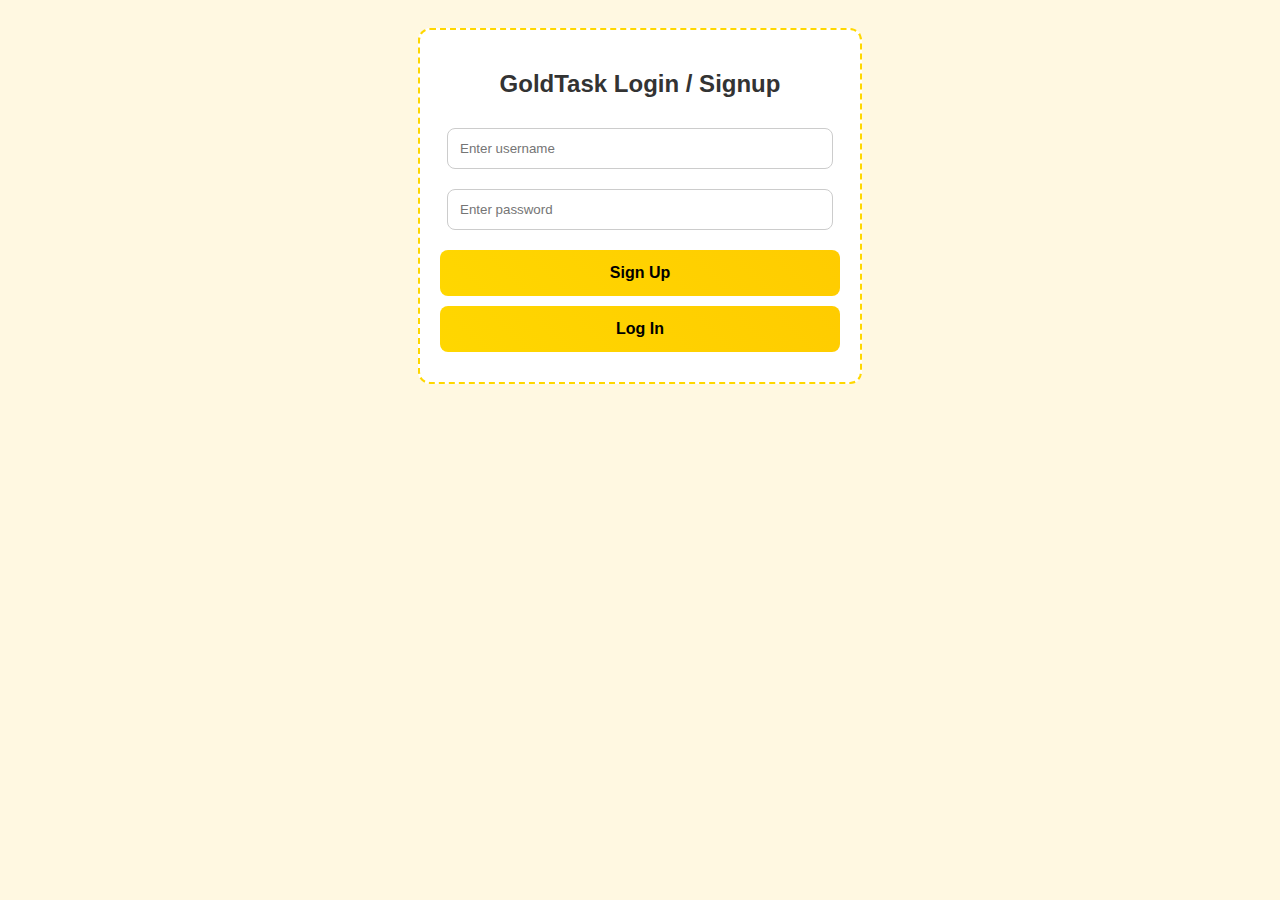
==== commit 1bd5bcd2: "Update index.html" ====
--- a/index.html
+++ b/index.html
@@ -279,4 +279,3 @@
   </script>
 </body>
 </html>
-    }
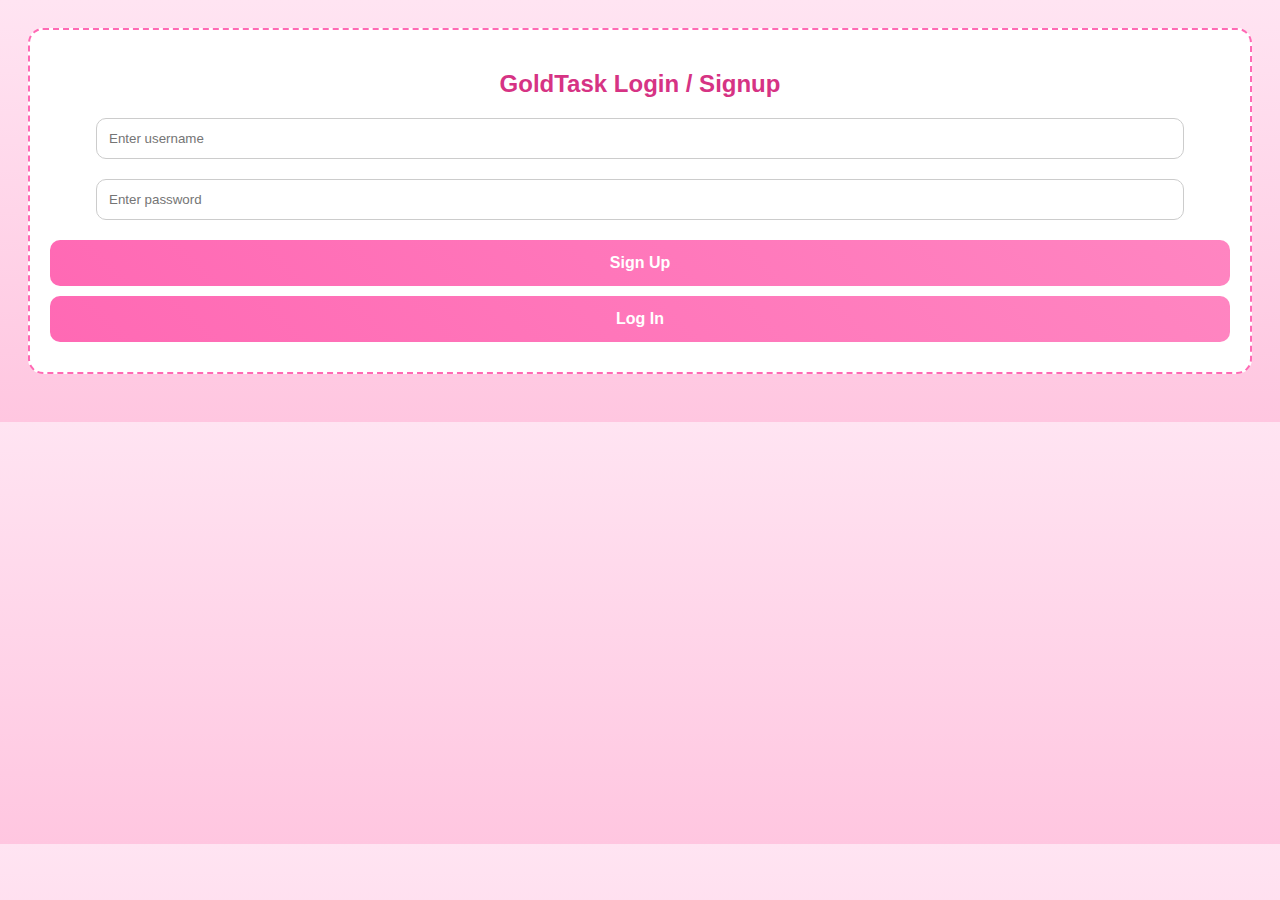
==== commit 0d641fc3: "Update index.html" ====
--- a/index.html
+++ b/index.html
@@ -7,8 +7,8 @@
   <link rel="stylesheet" href="https://cdnjs.cloudflare.com/ajax/libs/font-awesome/6.5.0/css/all.min.css">
   <style>
     body {
-      font-family: Arial, sans-serif;
-      background-color: #fff8e1;
+      font-family: 'Segoe UI', sans-serif;
+      background: linear-gradient(to bottom, #ffe4f2, #ffc6e0);
       color: #333;
       text-align: center;
       padding: 20px;
@@ -17,14 +17,14 @@
       max-width: 600px;
       margin: auto;
       padding: 30px;
-      background: #fffef2;
-      border-radius: 12px;
-      border: 2px solid #ffd700;
-      box-shadow: 0 6px 12px rgba(0,0,0,0.1);
-    }
-    h1 {
-      color: #b8860b;
-      margin-bottom: 15px;
+      background: #fff0f6;
+      border-radius: 20px;
+      border: 2px solid #ff69b4;
+      box-shadow: 0 8px 20px rgba(255, 105, 180, 0.2);
+    }
+    h1, h2 {
+      color: #d63384;
+      margin-bottom: 10px;
     }
     button {
       display: block;
@@ -34,52 +34,36 @@
       font-size: 16px;
       font-weight: bold;
       border: none;
-      border-radius: 8px;
-      background: linear-gradient(45deg, #ffd700, #ffcc00);
+      border-radius: 10px;
+      background: linear-gradient(45deg, #ff69b4, #ff85c1);
+      color: white;
       cursor: pointer;
     }
     button:hover {
-      background: linear-gradient(45deg, #ffcc00, #e6b800);
-    }
-    #referralText {
-      font-weight: bold;
-      margin-top: 10px;
-    }
-    #welcomeMessage {
-      font-size: 24px;
-      color: #b8860b;
-      margin-top: 20px;
-    }
-    #fakeWithdrawalMsg {
-      display: none;
-      color: green;
-      font-weight: bold;
-    }
-    .auth-container {
-      max-width: 400px;
-      margin: auto;
-      padding: 20px;
-      background: #fff;
-      border: 2px dashed #ffd700;
-      border-radius: 12px;
-      margin-bottom: 20px;
+      background: linear-gradient(45deg, #ff85c1, #ff69b4);
     }
     input {
       width: 90%;
       padding: 12px;
       margin: 10px 0;
       border: 1px solid #ccc;
-      border-radius: 8px;
+      border-radius: 10px;
     }
     .logout-btn {
       background: crimson;
       color: white;
     }
-    #referralCountDisplay {
+    #referralCountDisplay, #coinsDisplay, #totalEarnings {
       font-size: 18px;
-      color: #b8860b;
-      margin: 15px 0;
+      color: #d63384;
       font-weight: bold;
+    }
+    .auth-container {
+      background: #fff;
+      border: 2px dashed #ff69b4;
+      border-radius: 15px;
+      padding: 20px;
+      margin-bottom: 20px;
     }
   </style>
 </head>
@@ -92,96 +76,97 @@
     <button onclick="login()">Log In</button>
   </div>
 
-  <div id="welcomeMessage" style="display:none;">Welcome to GoldTask</div>
+  <div id="welcomeMessage" style="display:none; font-size:22px; color:#d63384;">Welcome to GoldTask</div>
 
   <div class="container" style="display:none;" id="mainContainer">
     <h1>GoldTask</h1>
-    <p>Watch ads, earn money, and invite friends!</p>
+    <p>Watch ads, earn coins, and invite friends to earn more!</p>
     
     <div id="referralCountDisplay">Your Referrals: 0</div>
-    
-    <button onclick="window.location.href='ad.html'"><i class="fas fa-play-circle"></i> Go to Ad Page</button>
+    <div id="coinsDisplay">Total Coins: 0</div>
+    <div id="totalEarnings">Total Earnings: $0.00</div>
+
+    <button onclick="window.location.href='ad.html'"><i class="fas fa-play-circle"></i> Watch Ads</button>
+    <button onclick="openSurvey()"><i class="fas fa-poll"></i> Survey</button>
+    <button onclick="dailyCheckInReward()"><i class="fas fa-calendar-check"></i> Daily Check-In</button>
     <button onclick="window.location.href='withdrawal.html'"><i class="fas fa-wallet"></i> Withdrawal</button>
     <button onclick="window.location.href='dashboard.html'"><i class="fas fa-chart-line"></i> Dashboard</button>
-    <button onclick="window.location.href='activity.html'"><i class="fas fa-clock"></i> Activity History</button>
+    <button onclick="window.location.href='activity.html'"><i class="fas fa-clock"></i> Activity</button>
     <button onclick="window.location.href='setting.html'"><i class="fas fa-cog"></i> Settings</button>
     <button onclick="copyReferralLink()"><i class="fas fa-copy"></i> Copy Referral Link</button>
-    <button onclick="openSurvey()"><i class="fas fa-poll"></i> Survey</button>
     <button class="logout-btn" onclick="logout()">Logout</button>
 
-        <p>Referral Link: <span id="referralText">https://ads-watch-anj9.vercel.app/#ref=</span></p>
-    <p id="fakeWithdrawalMsg">Processing your withdrawal request...</p>
-    
-    <button onclick="dailyCheckInReward()">Daily Check-In</button>
-    <p id="coinsDisplay">Total Coins: 0</p>
-    
-    <p id="totalEarnings">Total Earnings: $0.00</p>
-    
-    <div id="referralSection" style="display: none; margin-top: 20px;">
-      <h3>Your Referral Link:</h3>
-      <input type="text" id="referralLink" readonly style="width: 100%; padding: 10px; border-radius: 8px; border: 1px solid #ccc;">
-      <button onclick="copyReferralLink()" style="margin-top: 10px; padding: 10px 20px; border: none; background: #4CAF50; color: white; border-radius: 8px;">Copy</button>
-    </div>
+    <p>Your Referral Link: <span id="referralText"></span></p>
   </div>
 
   <script>
-    // ========== ترمیم شدہ لاگ ان سسٹم ==========
+    function updateEarningsDisplay() {
+      let earnings = parseFloat(localStorage.getItem("goldEarnings") || "0");
+      document.getElementById("totalEarnings").innerText = `Total Earnings: $${earnings.toFixed(2)}`;
+    }
+
+    function updateCoinsDisplay() {
+      let coins = parseInt(localStorage.getItem("coins") || "0");
+      document.getElementById("coinsDisplay").innerText = `Total Coins: ${coins}`;
+    }
+
+    function updateReferralCountDisplay() {
+      const currentUser = localStorage.getItem("loggedInUser");
+      const count = localStorage.getItem(`referralCount_${currentUser}`) || "0";
+      document.getElementById("referralCountDisplay").innerText = `Your Referrals: ${count}`;
+    }
+
+    function showDashboard() {
+      document.getElementById("authContainer").style.display = "none";
+      document.getElementById("welcomeMessage").style.display = "block";
+      setTimeout(() => {
+        document.getElementById("welcomeMessage").style.display = "none";
+        document.getElementById("mainContainer").style.display = "block";
+        updateCoinsDisplay();
+        updateEarningsDisplay();
+        updateReferralCountDisplay();
+        const user = localStorage.getItem("loggedInUser");
+        document.getElementById("referralText").innerText = `https://yourdomain.com/#ref=${user}`;
+      }, 2000);
+    }
+
     function login() {
       const user = document.getElementById("username").value;
       const pass = document.getElementById("password").value;
       const saved = JSON.parse(localStorage.getItem("goldUser"));
-
+      
       if (saved && user === saved.user && pass === saved.pass) {
         localStorage.setItem("goldLoggedIn", "true");
         localStorage.setItem("loggedInUser", user);
-        localStorage.setItem("userSession", "active"); // نئی لائن شامل کی
-        
+        
+        // نئے صارف کے لیے ریفرل کاؤنٹ انیشیلائز کریں
         if (!localStorage.getItem(`referralCount_${user}`)) {
           localStorage.setItem(`referralCount_${user}`, "0");
         }
+        
         showDashboard();
       } else {
-        alert("Invalid credentials.");
-      }
-    }
-
-    // ========== ترمیم شدہ صفحہ لوڈ ایونٹ ==========
-    document.addEventListener("DOMContentLoaded", function() {
-      let savedCoins = parseInt(localStorage.getItem("coins") || "0");
-      updateCoinsDisplay(savedCoins);
-      
-      // نئی چیک شامل کی
-      if (localStorage.getItem("goldLoggedIn") === "true" && 
-          localStorage.getItem("userSession") === "active") {
-        showDashboard();
-      }
-
-      // باقی تمام موجودہ کوڈ
-      const urlParams = new URLSearchParams(window.location.hash.slice(1));
-      const referrer = urlParams.get("ref");
-      if (referrer && !localStorage.getItem("ref_earned")) {
-        let refCount = parseInt(localStorage.getItem(`referralCount_${referrer}`) || "0");
-        localStorage.setItem(`referralCount_${referrer}`, refCount + 1);
-        
-        let refKey = `coins_${referrer}`;
-        let current = parseInt(localStorage.getItem(refKey) || "0");
-        localStorage.setItem(refKey, current + 100);
-        
-        localStorage.setItem("ref_earned", "true");
-        
-        const currentUser = localStorage.getItem("loggedInUser");
-        if (currentUser === referrer) {
-          updateReferralCountDisplay();
-        }
-      }
-    });
-
-    // ========== باقی تمام فنکشنز تبدیل نہیں کیے گئے ==========
-    function logActivity(text) {
-      let logs = JSON.parse(localStorage.getItem("activityLogs")) || [];
-      const now = new Date().toLocaleString();
-      logs.push(`${text} at ${now}`);
-      localStorage.setItem("activityLogs", JSON.stringify(logs));
+        alert("Invalid credentials");
+      }
+    }
+
+    function signup() {
+      const user = document.getElementById("username").value;
+      const pass = document.getElementById("password").value;
+      
+      if (user && pass) {
+        localStorage.setItem("goldUser", JSON.stringify({ user, pass }));
+        alert("Signup successful! Now login.");
+      } else {
+        alert("Please enter username and password.");
+      }
+    }
+
+    function logout() {
+      // صرف لاگ ان ڈیٹا صاف کریں (ئرننگز اور سکے محفوظ رہیں گے)
+      localStorage.removeItem("goldLoggedIn");
+      localStorage.removeItem("loggedInUser");
+      location.reload();
     }
 
     function openSurvey() {
@@ -191,13 +176,27 @@
         earnings += 0.15;
         localStorage.setItem("goldEarnings", earnings.toFixed(2));
         updateEarningsDisplay();
-        alert("Survey complete! You earned $0.15");
+        alert("Survey completed! You earned $0.15");
       }, 10000);
     }
 
-    function updateEarningsDisplay() {
-      let earnings = parseFloat(localStorage.getItem("goldEarnings") || "0");
-      document.getElementById("totalEarnings").innerText = `Total Earnings: $${earnings.toFixed(2)}`;
+    function dailyCheckInReward() {
+      let lastLogin = localStorage.getItem("lastLoginDate");
+      let currentDate = new Date().toLocaleDateString();
+      
+      if (lastLogin !== currentDate) {
+        localStorage.setItem("lastLoginDate", currentDate);
+        let streak = parseInt(localStorage.getItem("streak") || "0");
+        let reward = (streak + 1) * 5;
+        let currentCoins = parseInt(localStorage.getItem("coins") || "0");
+        currentCoins += reward;
+        localStorage.setItem("coins", currentCoins);
+        localStorage.setItem("streak", streak + 1);
+        alert(`You earned ${reward} coins for today's check-in!`);
+        updateCoinsDisplay();
+      } else {
+        alert("You already checked in today!");
+      }
     }
 
     function copyReferralLink() {
@@ -205,77 +204,33 @@
       navigator.clipboard.writeText(text).then(() => {
         alert("Referral link copied!");
       });
-      
-    function signup() {
-      const user = document.getElementById("username").value;
-      const pass = document.getElementById("password").value;
-      if (user && pass) {
-        localStorage.setItem("goldUser", JSON.stringify({ user, pass }));
-        alert("Signup successful! Now login.");
-      } else {
-        alert("Please enter both username and password.");
-      }
-    }
-
-    function logout() {
-      localStorage.removeItem("goldLoggedIn");
-      localStorage.removeItem("loggedInUser");
-      localStorage.removeItem("userSession"); // نئی لائن شامل کی
-      location.reload();
-    }
-
-    function showDashboard() {
-      document.getElementById("authContainer").style.display = "none";
-      document.getElementById("welcomeMessage").style.display = "block";
-      setTimeout(() => {
-        document.getElementById("welcomeMessage").style.display = "none";
-        document.getElementById("mainContainer").style.display = "block";
-        let coins = parseInt(localStorage.getItem("coins") || "0");
-        updateCoinsDisplay(coins);
-
-        const currentUser = localStorage.getItem("loggedInUser") || "MyUsername";
-        document.getElementById("referralText").innerText = `https://ads-watch-anj9.vercel.app/#ref=${currentUser}`;
-        
-        updateReferralCountDisplay();
-      }, 2000);
-    }
-
-    function updateReferralCountDisplay() {
-      const currentUser = localStorage.getItem("loggedInUser");
-      if (currentUser) {
-        const count = localStorage.getItem(`referralCount_${currentUser}`) || "0";
-        document.getElementById("referralCountDisplay").innerText = `Your Referrals: ${count}`;
-      }
-    }
-
-    function dailyCheckInReward() {
-      let lastLogin = localStorage.getItem("lastLoginDate");
-      let currentDate = new Date().toLocaleDateString();
-      if (lastLogin !== currentDate) {
-        localStorage.setItem("lastLoginDate", currentDate);
-        let streak = parseInt(localStorage.getItem("streak") || "0");
-        let reward = getDailyReward(streak);
-        let currentCoins = parseInt(localStorage.getItem("coins") || "0");
-        currentCoins += reward;
-        localStorage.setItem("coins", currentCoins);
-        localStorage.setItem("streak", streak + 1);
-        alert(`You earned ${reward} coins for today's check-in!`);
-        updateCoinsDisplay(currentCoins);
-      } else {
-        alert("You already checked in today. Come back tomorrow!");
-      }
-    }
-
-    function getDailyReward(streak) {
-      if (streak >= 6) {
-        return 50;
-      }
-      return (streak + 1) * 5;
-    }
-
-    function updateCoinsDisplay(coins) {
-      document.getElementById("coinsDisplay").innerText = `Total Coins: ${coins}`;
-    }
+    }
+
+    document.addEventListener("DOMContentLoaded", function() {
+      // ڈیٹا ڈسپلے کریں
+      updateCoinsDisplay();
+      updateEarningsDisplay();
+      
+      // ریفرل سسٹم
+      const params = new URLSearchParams(window.location.hash.slice(1));
+      const ref = params.get("ref");
+      
+      if (ref && !localStorage.getItem("ref_earned")) {
+        let refCount = parseInt(localStorage.getItem(`referralCount_${ref}`) || "0");
+        localStorage.setItem(`referralCount_${ref}`, refCount + 1);
+        
+        let refKey = `coins_${ref}`;
+        let current = parseInt(localStorage.getItem(refKey) || "0");
+        localStorage.setItem(refKey, current + 100);
+        
+        localStorage.setItem("ref_earned", "true");
+      }
+
+      // اگر صارف پہلے سے لاگ ان ہے تو ڈیش بورڈ دکھائیں
+      if (localStorage.getItem("goldLoggedIn") === "true") {
+        showDashboard();
+      }
+    });
   </script>
 </body>
 </html>
